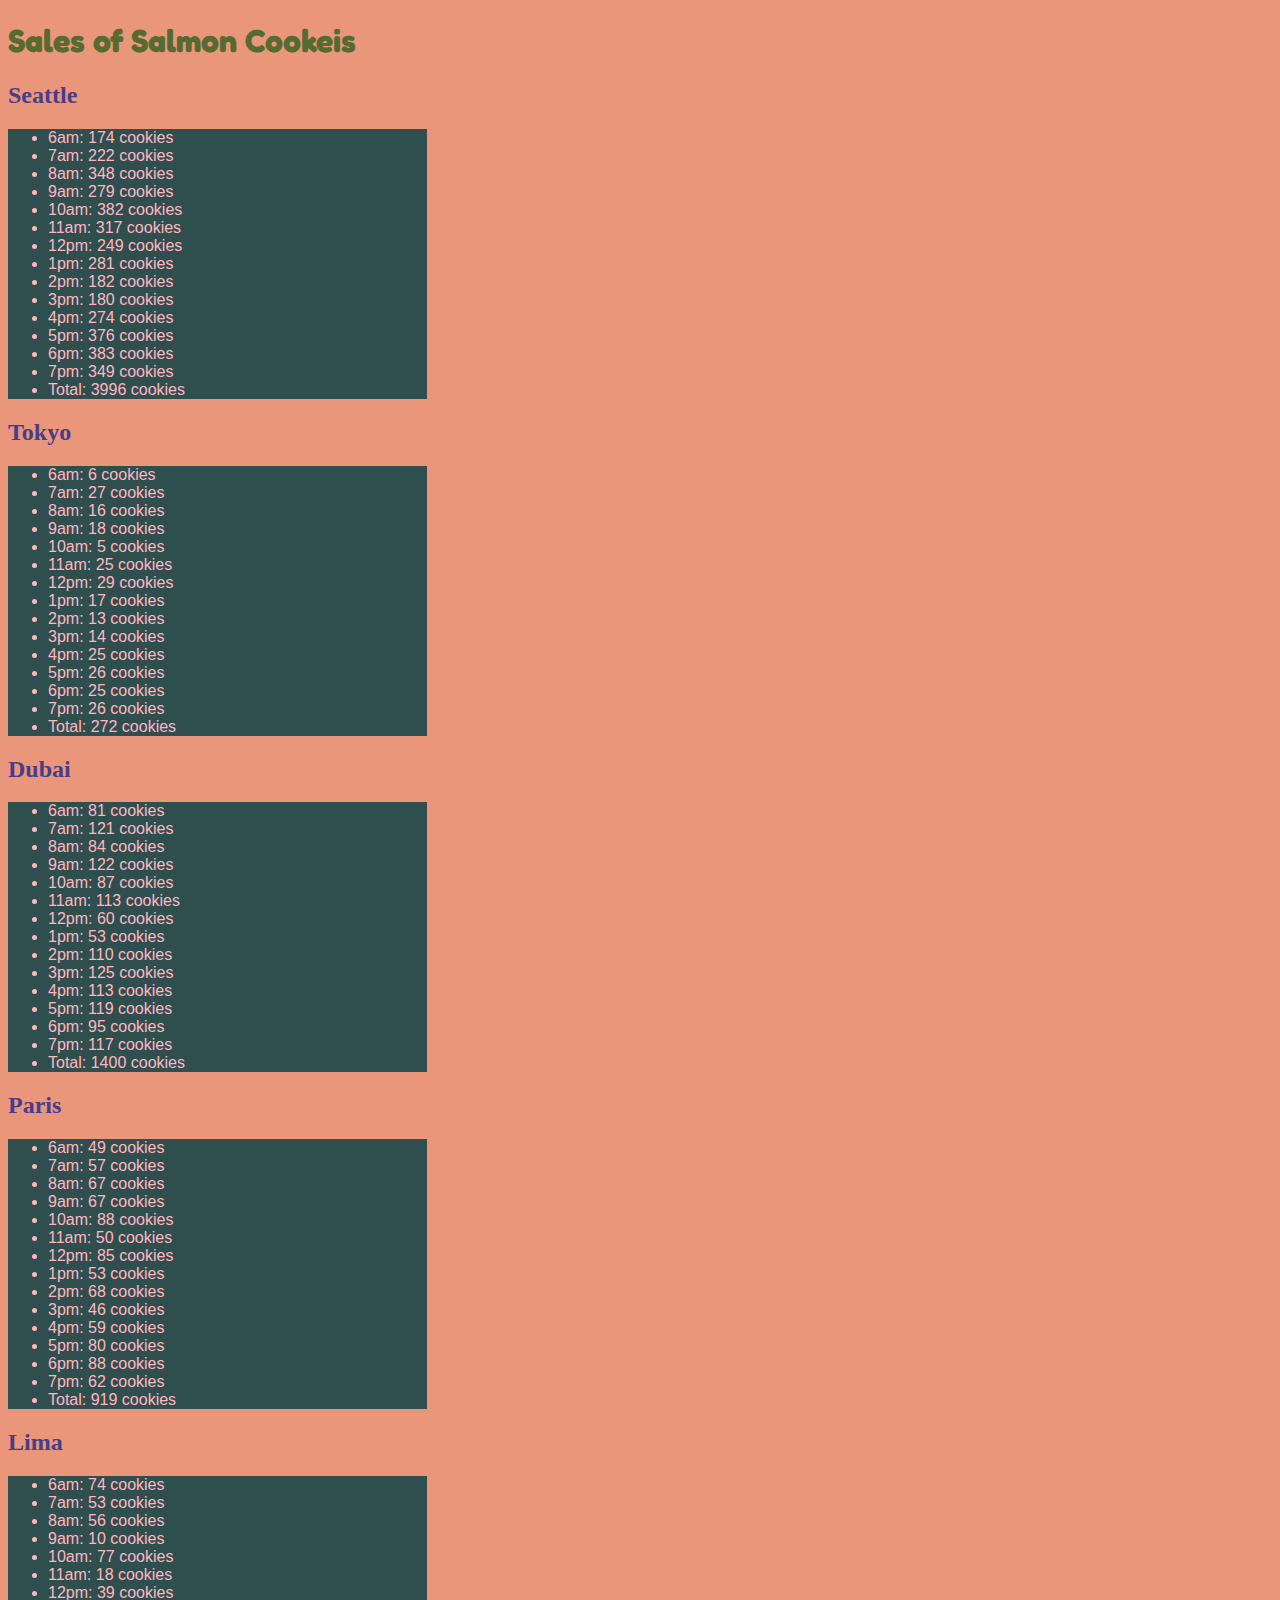
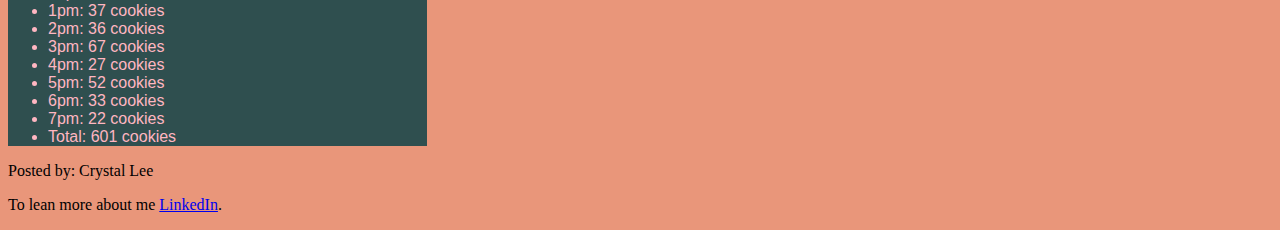
==== index.html @ 44b87245 "Added basic CSS font styles" ====
<!DOCTYPE html>
<html>
  <head>
    <title>Sales of Salmon Cookeis</title>
    <link href="https://fonts.googleapis.com/css?family=Fredoka+One&display=swap" rel="stylesheet">
    <link href="css/style.css" type="text/css" rel="stylesheet"/>
  </head>
  <body>
    <header>
      <h1>Sales of Salmon Cookeis</h1>
    </header>
    <main>
      <div id='seattle'>
      </div>
      <div id='tokyo'>
      </div>
      <div id='dubai'>
      </div>
      <div id='paris'>
      </div>
      <div id='lima'>
      </div>
    </main>
    <footer>
      <p>Posted by: Crystal Lee</p>
      <p>To lean more about me <a href='ihttps://www.linkedin.com/in/sooleesj'>LinkedIn</a>.</p>
    </footer>
    <script src="js/app.js"></script>
  </body>
</html>
---- css/style.css ----
body {
  background-color: darksalmon;
}

h1 {
  font-family: 'Fredoka One', cursive;
  color: darkolivegreen;
}

h2 {
  font-family: 'Times New Roman', Times, serif;
  color: darkslateblue;
}

ul {
  background-color: darkslategray;
  width: 30%;
}

li {
  font-family: 'Trebuchet MS', Arial, Helvetica, sans-serif;
  color: lightpink;
}
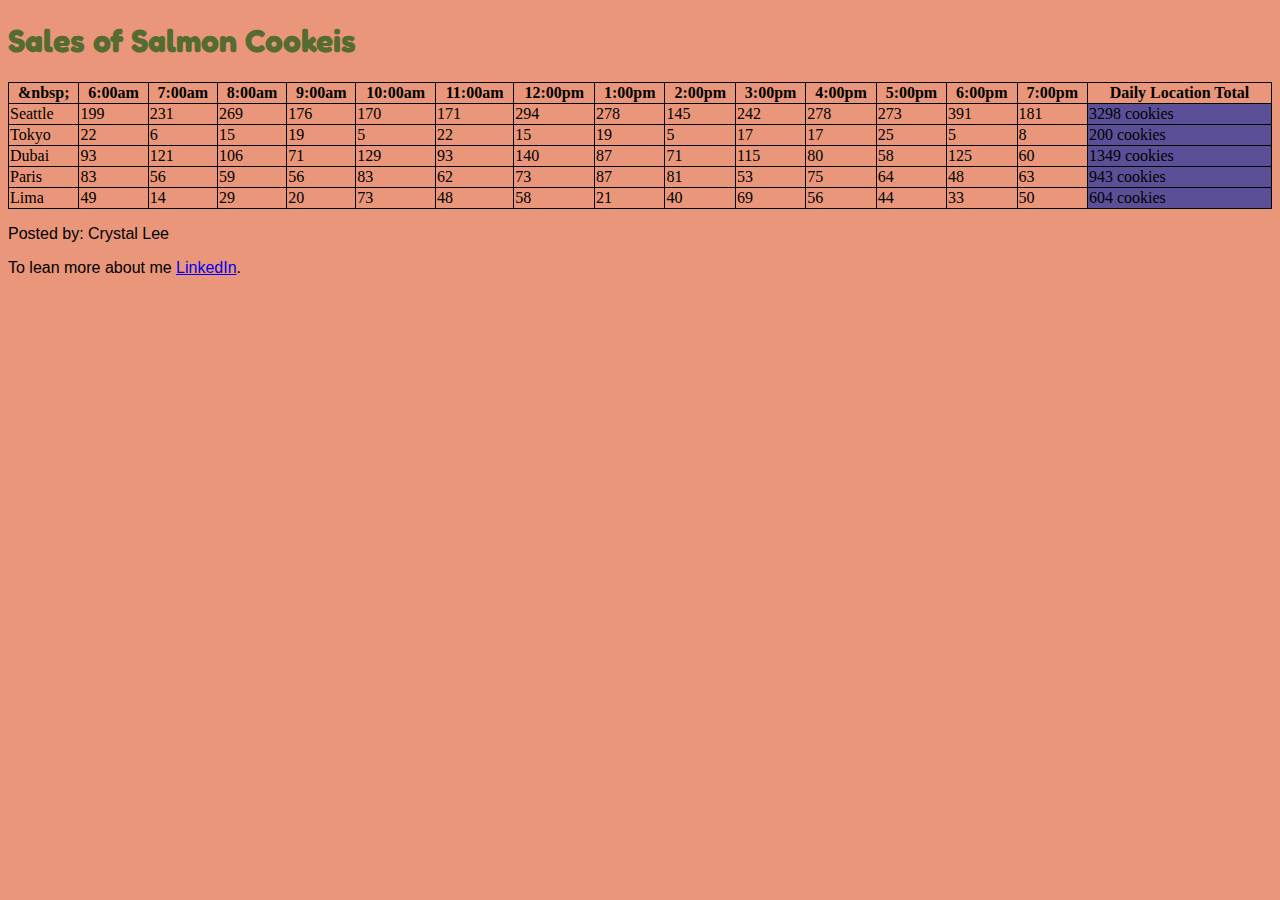
==== commit eda95259: "Create a table instead of list" ====
--- a/index.html
+++ b/index.html
@@ -10,16 +10,7 @@
       <h1>Sales of Salmon Cookeis</h1>
     </header>
     <main>
-      <div id='seattle'>
-      </div>
-      <div id='tokyo'>
-      </div>
-      <div id='dubai'>
-      </div>
-      <div id='paris'>
-      </div>
-      <div id='lima'>
-      </div>
+      <div id = tableContainer>
     </main>
     <footer>
       <p>Posted by: Crystal Lee</p>
--- a/css/style.css
+++ b/css/style.css
@@ -12,12 +12,55 @@
   color: darkslateblue;
 }
 
-ul {
+/* ul {
+  width: 30%;
+  border: 2px solid linen;
+  border-radius: 25px;
+  padding: 20px 40px;
+}
+
+#seattle ul {
   background-color: darkslategray;
-  width: 30%;
+}
+
+#tokyo ul {
+  background-color: darkslateblue;
+}
+
+#dubai ul {
+  background-color: rgb(115, 116, 156);
+}
+
+#paris ul {
+  background-color: rgb(73, 85, 40);
+}
+
+#lima ul {
+  background-color: rgb(45, 118, 119);
 }
 
 li {
   font-family: 'Trebuchet MS', Arial, Helvetica, sans-serif;
   color: lightpink;
+}
+
+li:last-child {
+  background-color: rgb(25, 24, 31);
+} */
+
+table {
+  width: 100%;
+}
+
+table, th, td {
+  border: 1px solid black;
+  border-collapse: collapse;
+}
+
+td:last-child {
+  background-color: rgb(91, 80, 151);
+}
+
+p {
+  font-family: 'Trebuchet MS', Arial, Helvetica, sans-serif;
 }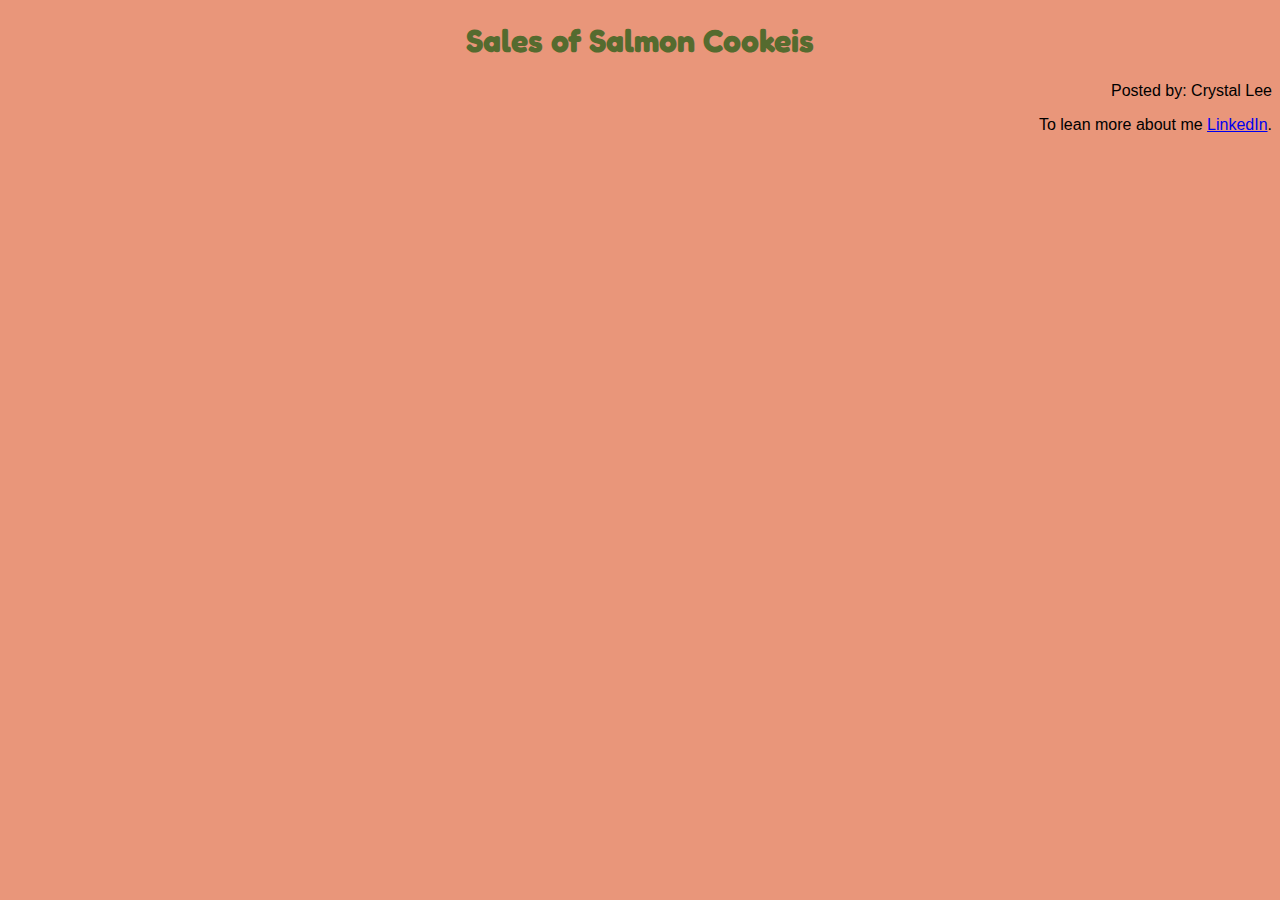
==== commit 37d443e3: "Move the table to sales.html from index.html" ====
--- a/index.html
+++ b/index.html
@@ -10,7 +10,7 @@
       <h1>Sales of Salmon Cookeis</h1>
     </header>
     <main>
-      <div id = tableContainer>
+      <div></div>
     </main>
     <footer>
       <p>Posted by: Crystal Lee</p>
--- a/css/style.css
+++ b/css/style.css
@@ -1,3 +1,7 @@
+* {
+  box-sizing: border-box;
+}
+
 body {
   background-color: darksalmon;
 }
@@ -5,6 +9,7 @@
 h1 {
   font-family: 'Fredoka One', cursive;
   color: darkolivegreen;
+  text-align: center;
 }
 
 h2 {
@@ -12,55 +17,29 @@
   color: darkslateblue;
 }
 
-/* ul {
-  width: 30%;
-  border: 2px solid linen;
-  border-radius: 25px;
-  padding: 20px 40px;
-}
-
-#seattle ul {
-  background-color: darkslategray;
-}
-
-#tokyo ul {
-  background-color: darkslateblue;
-}
-
-#dubai ul {
-  background-color: rgb(115, 116, 156);
-}
-
-#paris ul {
-  background-color: rgb(73, 85, 40);
-}
-
-#lima ul {
-  background-color: rgb(45, 118, 119);
-}
-
-li {
-  font-family: 'Trebuchet MS', Arial, Helvetica, sans-serif;
-  color: lightpink;
-}
-
-li:last-child {
-  background-color: rgb(25, 24, 31);
-} */
-
 table {
-  width: 100%;
+  margin: 0 auto;
+  width: 80%;
 }
 
 table, th, td {
   border: 1px solid black;
   border-collapse: collapse;
+  text-align: center;
 }
 
 td:last-child {
   background-color: rgb(91, 80, 151);
 }
 
+tr:last-child {
+  background-color: rgb(221, 177, 111);
+}
+
 p {
   font-family: 'Trebuchet MS', Arial, Helvetica, sans-serif;
+}
+
+footer {
+  text-align: right;
 }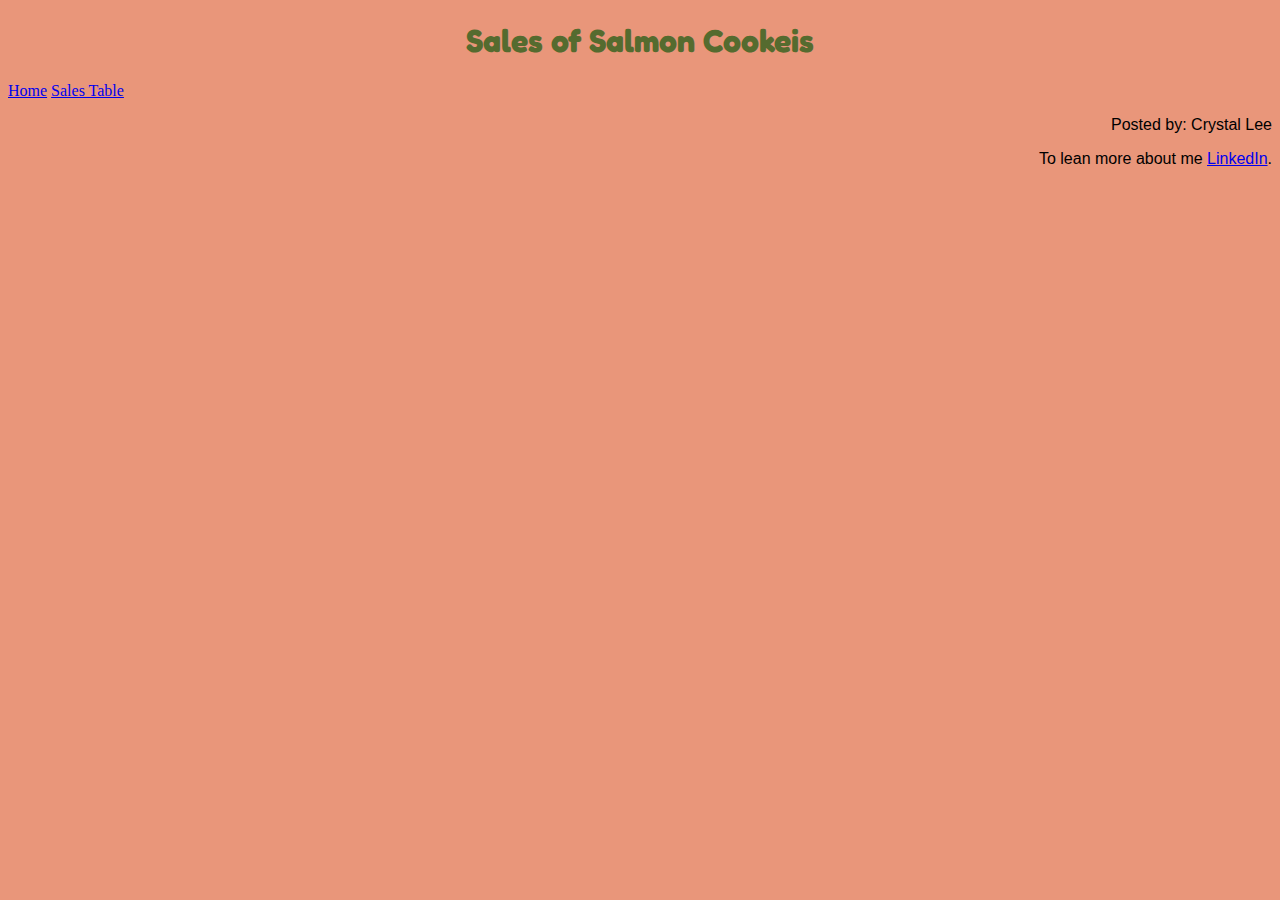
==== commit 682bc74f: "initial commit" ====
--- a/index.html
+++ b/index.html
@@ -8,6 +8,10 @@
   <body>
     <header>
       <h1>Sales of Salmon Cookeis</h1>
+      <nav> 
+        <a href = "/">Home</a>
+        <a href = "/sales.html">Sales Table</a> 
+        </nav> 
     </header>
     <main>
       <div></div>
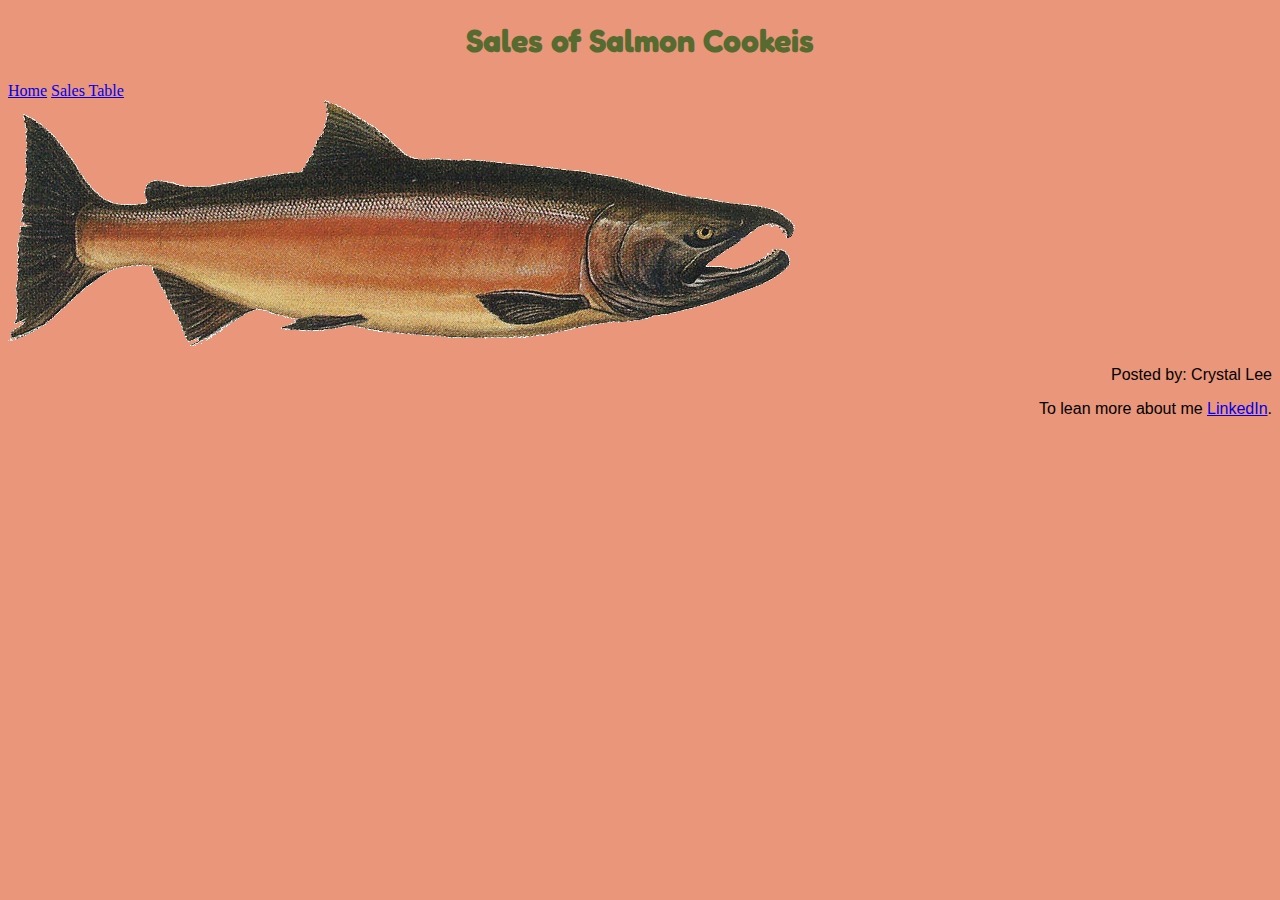
==== commit 451e3806: "Added more styles and contact info" ====
--- a/index.html
+++ b/index.html
@@ -14,7 +14,8 @@
         </nav> 
     </header>
     <main>
-      <div></div>
+      <img class="fit-picture" src="/img/salmon.png" alt='salmon'>
+      <span id='introContainer'></span>
     </main>
     <footer>
       <p>Posted by: Crystal Lee</p>
--- a/css/style.css
+++ b/css/style.css
@@ -15,6 +15,7 @@
 h2 {
   font-family: 'Times New Roman', Times, serif;
   color: darkslateblue;
+  text-align: center;
 }
 
 table {
@@ -42,4 +43,10 @@
 
 footer {
   text-align: right;
+}
+
+#contactInfo {
+  border: 1px solid black;
+  margin: 0 auto;
+  width: 300px;
 }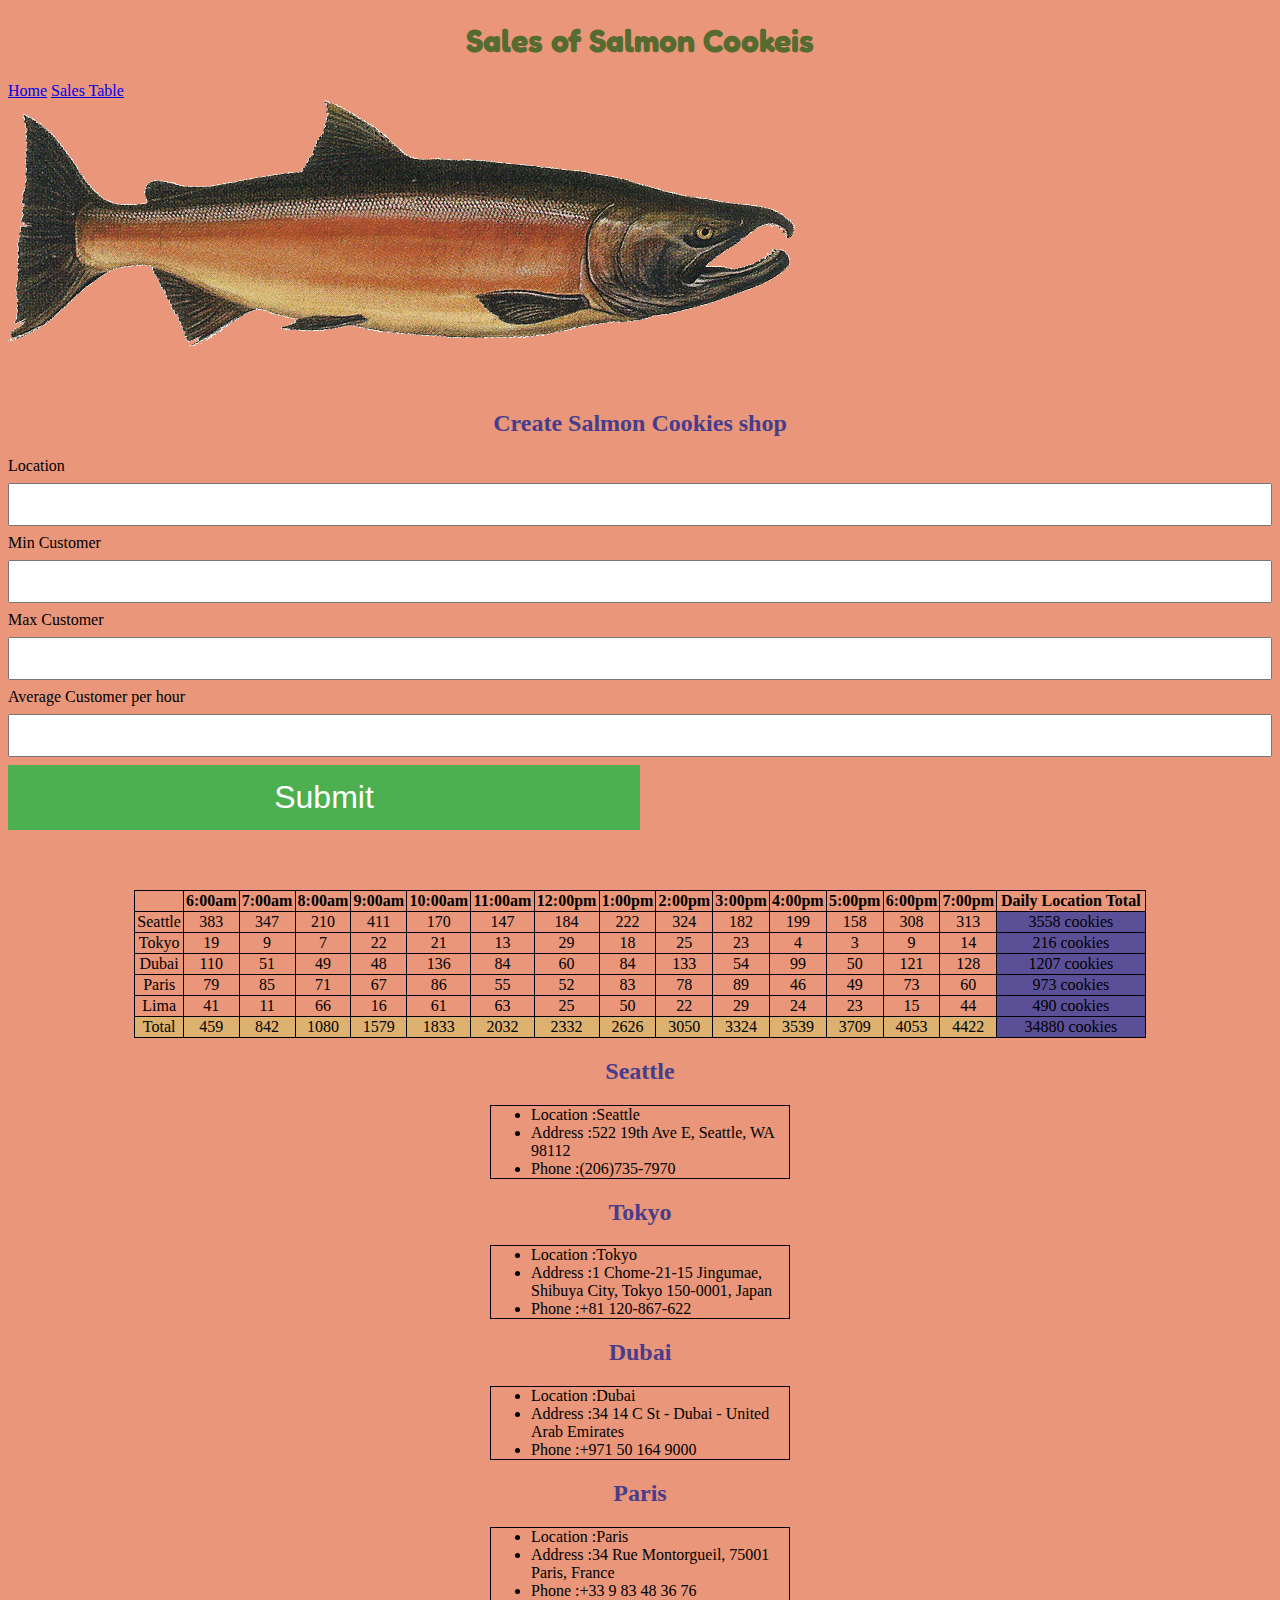
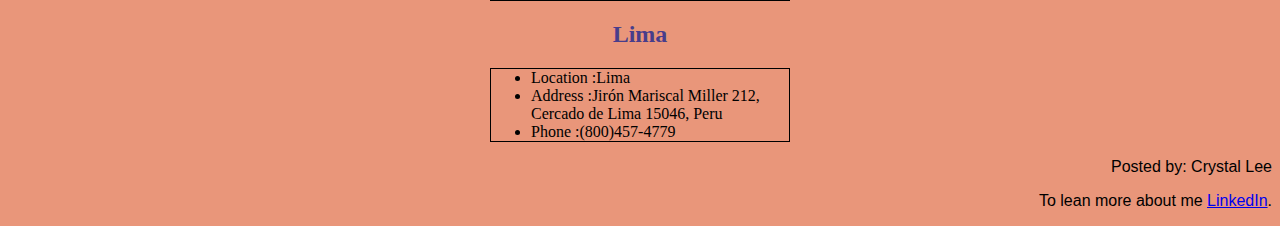
==== commit 1ee91a7c: "Change the function of total row" ====
--- a/index.html
+++ b/index.html
@@ -14,7 +14,35 @@
         </nav> 
     </header>
     <main>
-      <img class="fit-picture" src="/img/salmon.png" alt='salmon'>
+      <div id='hero-image'>
+        <img class="fit-picture" src="/img/salmon.png" alt='salmon'>
+      </div>
+      <div id='formContainer'>
+        <h2>Create Salmon Cookies shop</h2>
+        <form id='salmonCookiesForm'>
+          <div>
+            <label for="location">Location</label>
+            <input type="text" name="location">
+          </div>
+          <div>
+            <label for="minCus">Min Customer</label>
+            <input type="number" name="minCustomer">
+          </div>
+          <div>
+            <label for="maxCus">Max Customer</label>
+            <input type="number" name="maxCustomer">
+          </div>
+          <div>
+            <label for="avgCus">Average Customer per hour</label>
+            <input type="number" step=any name="avgCustomer">
+          </div>
+          <div>
+          <div>
+            <input type="submit" value="Submit">
+          </div>
+          </div>
+        </form>
+      </div>
       <span id='introContainer'></span>
     </main>
     <footer>
--- a/css/style.css
+++ b/css/style.css
@@ -4,6 +4,10 @@
 
 body {
   background-color: darksalmon;
+}
+
+#hero-image {
+  margin-bottom: 60px;
 }
 
 h1 {
@@ -49,4 +53,24 @@
   border: 1px solid black;
   margin: 0 auto;
   width: 300px;
-}+}
+
+#formContainer {
+  margin-bottom: 60px;
+}
+
+#formContainer input[type=text], input[type=number] {
+  width: 100%;
+  padding: 12px 20px;
+  margin: 8px 0;
+  box-sizing: border-box;
+}
+
+#formContainer input[type=submit] {
+  width: 50%;
+  background-color: #4CAF50;
+  font-size: 2em;
+  color: white;
+  border: none;
+  padding: 14px 40px;
+}
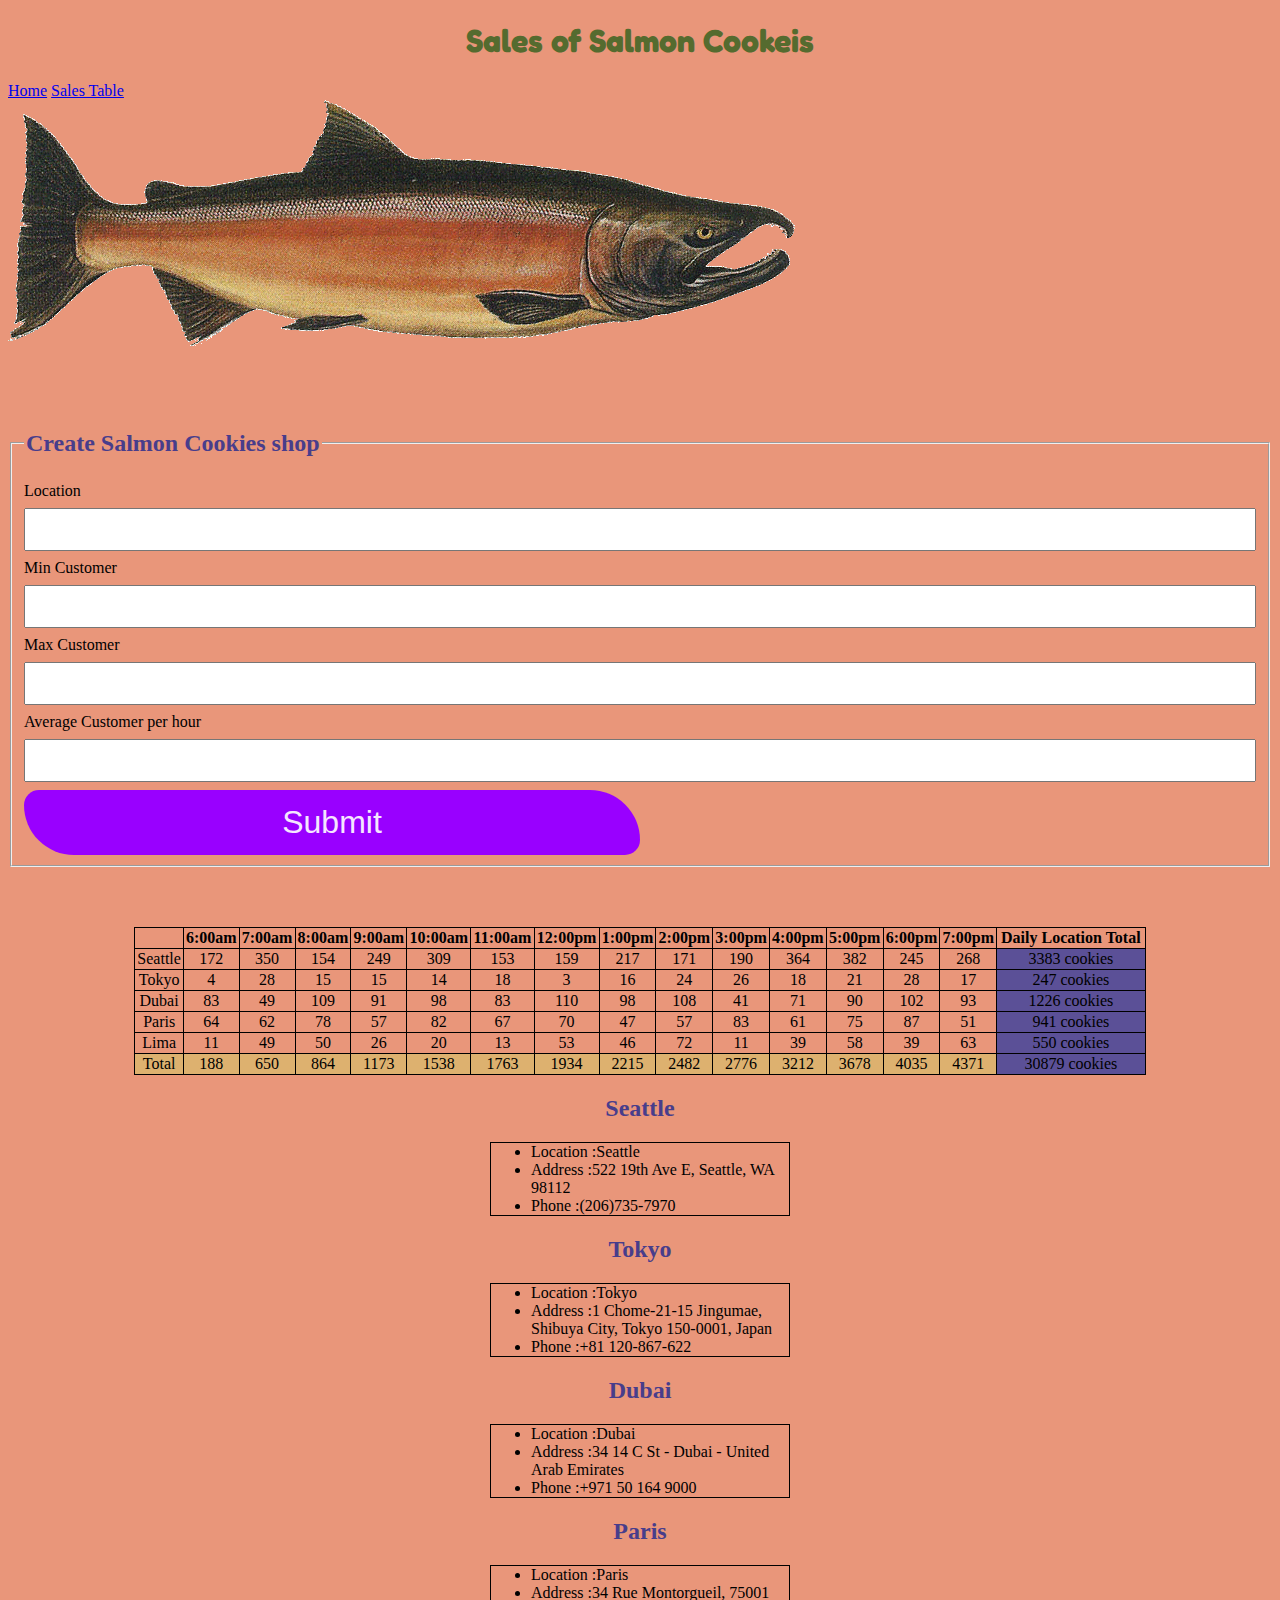
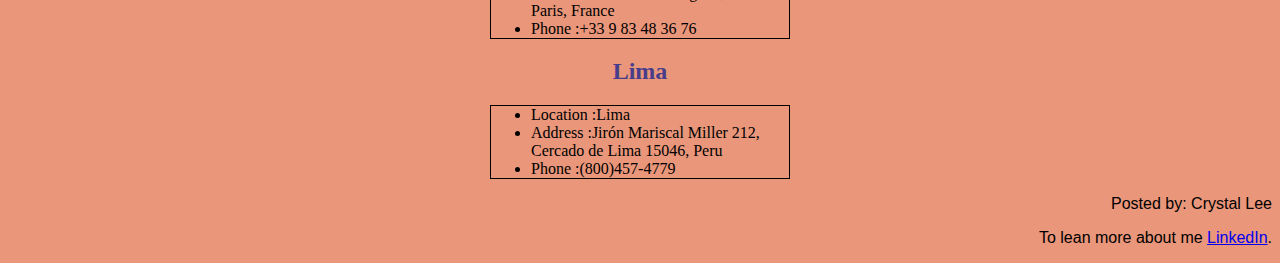
==== commit d4cf7b06: "Add style to button and add fieldset" ====
--- a/index.html
+++ b/index.html
@@ -18,29 +18,29 @@
         <img class="fit-picture" src="/img/salmon.png" alt='salmon'>
       </div>
       <div id='formContainer'>
-        <h2>Create Salmon Cookies shop</h2>
         <form id='salmonCookiesForm'>
-          <div>
-            <label for="location">Location</label>
-            <input type="text" name="location">
-          </div>
-          <div>
-            <label for="minCus">Min Customer</label>
-            <input type="number" name="minCustomer">
-          </div>
-          <div>
-            <label for="maxCus">Max Customer</label>
-            <input type="number" name="maxCustomer">
-          </div>
-          <div>
-            <label for="avgCus">Average Customer per hour</label>
-            <input type="number" step=any name="avgCustomer">
-          </div>
-          <div>
-          <div>
-            <input type="submit" value="Submit">
-          </div>
-          </div>
+          <fieldset>
+            <legend><h2>Create Salmon Cookies shop</h2></legend>
+            <div>
+              <label for="location">Location</label>
+              <input type="text" name="location">
+            </div>
+            <div>
+              <label for="minCus">Min Customer</label>
+              <input type="number" name="minCustomer">
+            </div>
+            <div>
+              <label for="maxCus">Max Customer</label>
+              <input type="number" name="maxCustomer">
+            </div>
+            <div>
+              <label for="avgCus">Average Customer per hour</label>
+              <input type="number" step=any name="avgCustomer">
+            </div>
+            <div>
+              <input type="submit" value="Submit">
+            </div>
+          </fieldset>
         </form>
       </div>
       <span id='introContainer'></span>
--- a/css/style.css
+++ b/css/style.css
@@ -68,9 +68,14 @@
 
 #formContainer input[type=submit] {
   width: 50%;
-  background-color: #4CAF50;
+  background-color: #9900ff;
   font-size: 2em;
-  color: white;
+  color: #f5e6ff;
   border: none;
   padding: 14px 40px;
+  border-radius: 15px 50px; 
 }
+
+#formContainer input[type=submit]:hover {
+  background-color: #ffcc00;
+}
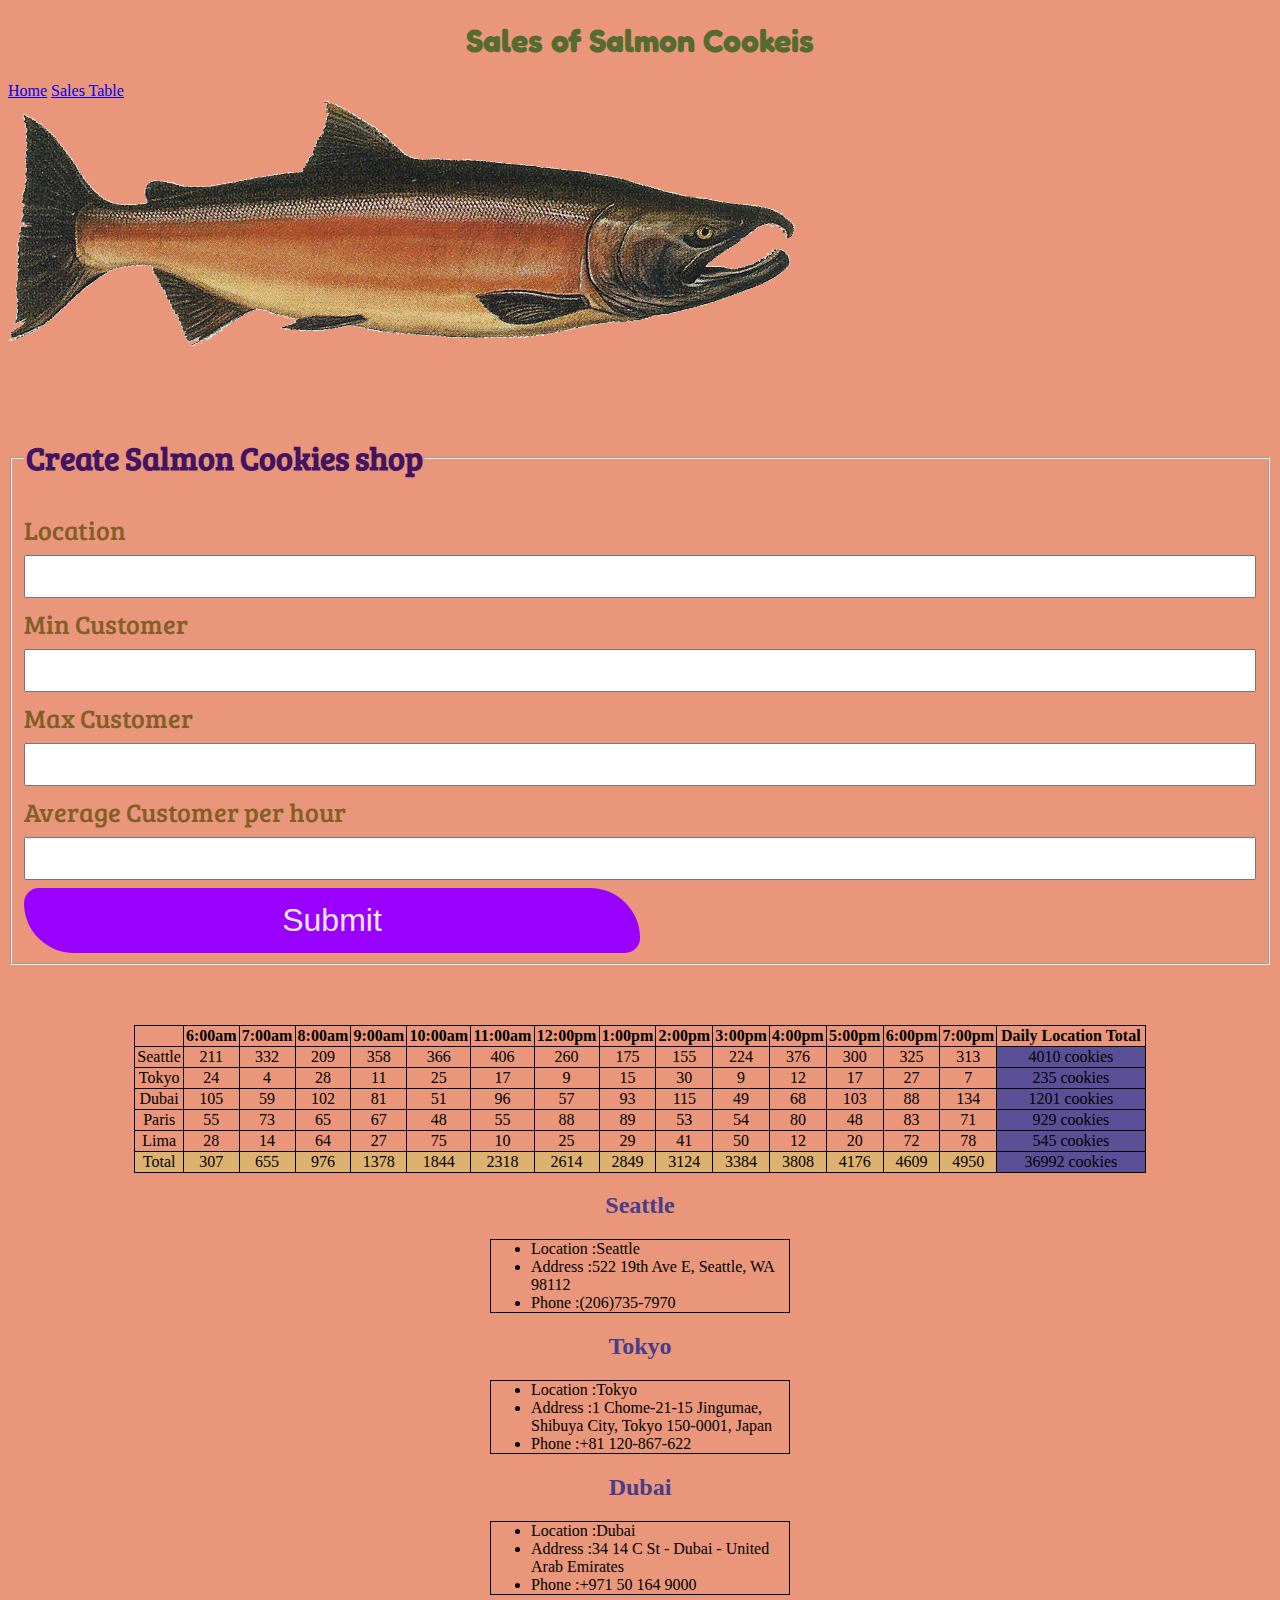
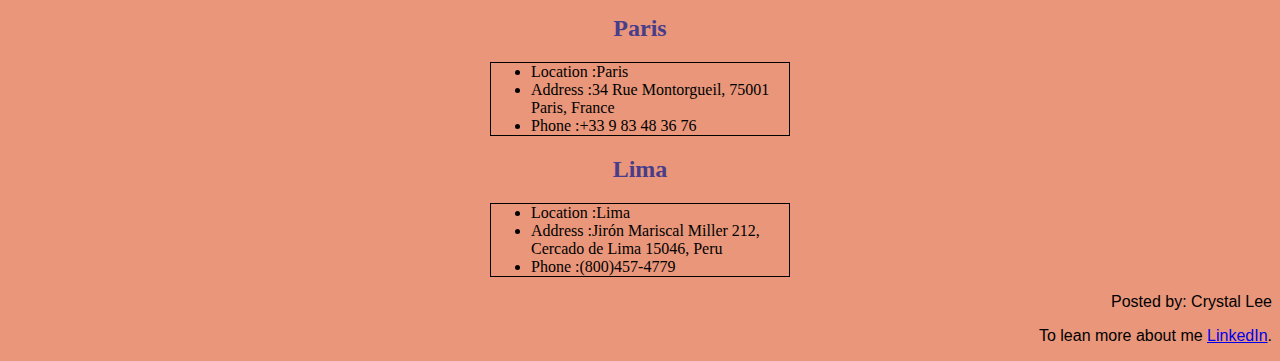
==== commit 660ffbab: "Added more style" ====
--- a/index.html
+++ b/index.html
@@ -2,6 +2,7 @@
 <html>
   <head>
     <title>Sales of Salmon Cookeis</title>
+    <link href="https://fonts.googleapis.com/css?family=Bree+Serif&display=swap" rel="stylesheet">
     <link href="https://fonts.googleapis.com/css?family=Fredoka+One&display=swap" rel="stylesheet">
     <link href="css/style.css" type="text/css" rel="stylesheet"/>
   </head>
--- a/css/style.css
+++ b/css/style.css
@@ -14,6 +14,12 @@
   font-family: 'Fredoka One', cursive;
   color: darkolivegreen;
   text-align: center;
+}
+
+#formContainer h2 {
+  font-family: 'Bree Serif', serif;
+  font-size: 2em;
+  color: #431462;
 }
 
 h2 {
@@ -39,6 +45,12 @@
 
 tr:last-child {
   background-color: rgb(221, 177, 111);
+}
+
+#formContainer label {
+  font-family: 'Bree Serif', serif;
+  font-size: 1.6em;
+  color: rgb(131, 94, 38);
 }
 
 p {
